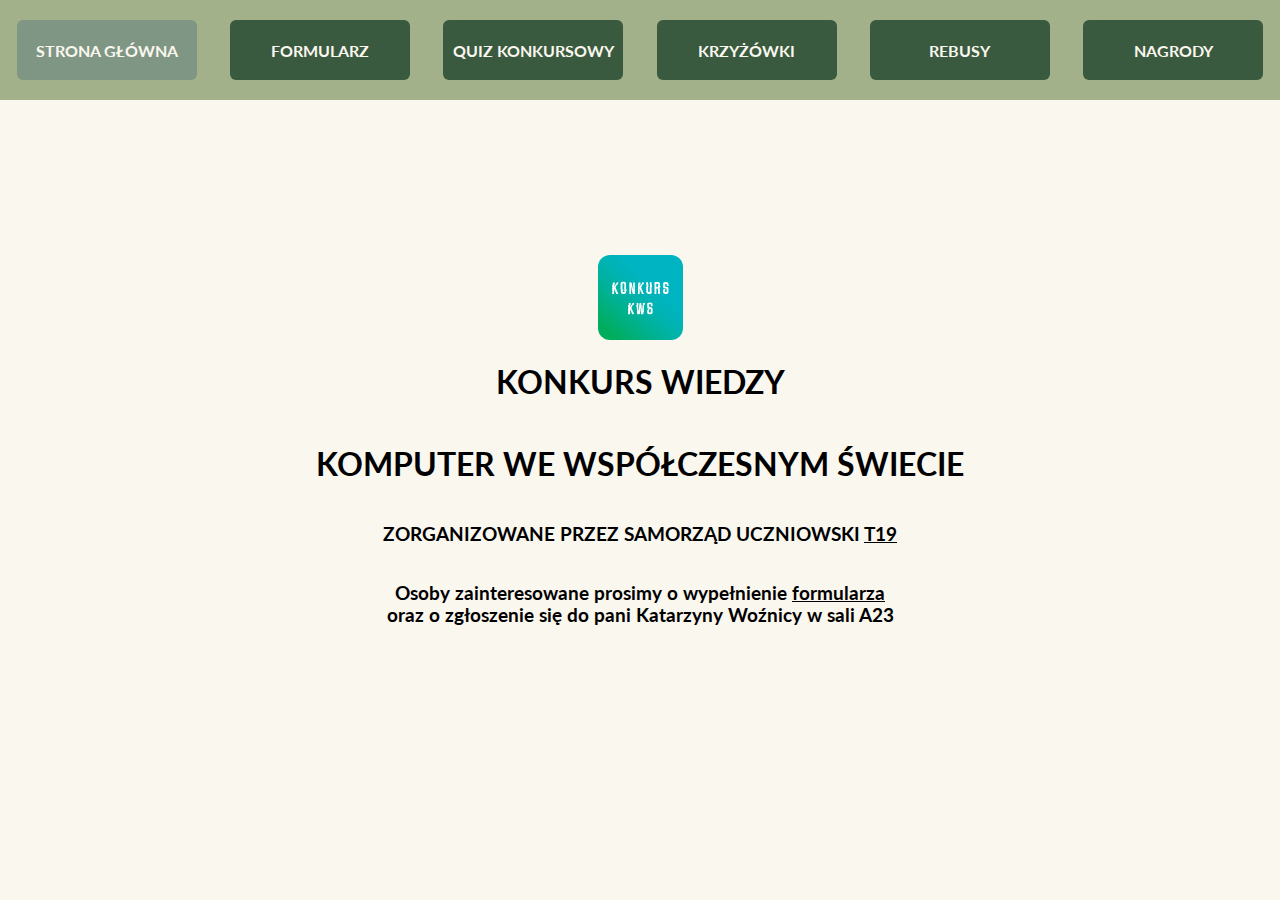
==== index.html @ 1412f92b "Add files via upload" ====
<!DOCTYPE html>
<html lang="pl">
  <head>
    <meta charset="UTF-8">
    <meta name="viewport" content="width=device-width, initial-scale=1.0">
    <title>Konkurs wiedzy</title>
    <!-- pliki css -->
    <link rel="stylesheet" href="css-files/general.css">
    <link rel="stylesheet" href="css-files/topbar.css">
    <link rel="stylesheet" href="css-files/mainpage.css">
    <!-- czcionki -->
    <link rel="preconnect" href="https://fonts.googleapis.com">
    <link rel="preconnect" href="https://fonts.gstatic.com" crossorigin>
    <link href="https://fonts.googleapis.com/css2?family=Lato:wght@400;700&display=swap" rel="stylesheet">
  </head>
  <body>
    <div class="topbar">
      <a href="index.html"><div class="sections aktualna">STRONA GŁÓWNA</div></a>
      <a href="formularz.html"><div class="sections">FORMULARZ</div></a>
      <a href="quiz.html"><div class="sections">QUIZ KONKURSOWY</div></a>
      <a href="krzyzowki.html"><div class="sections">KRZYŻÓWKI</div></a>
      <a href="rebusy.html"><div class="sections">REBUSY</div></a>
      <a href="nagrody.html"><div class="sections">NAGRODY</div></a>
    </div>
    <main>
      <div class="logo-div"><img class="logo" src="zdjecia/logo.jpg" alt="logo konkursu"></div>
      <h1>KONKURS WIEDZY</h1>
      <h1>KOMPUTER WE WSPÓŁCZESNYM ŚWIECIE</h1>
      <h3>ZORGANIZOWANE PRZEZ SAMORZĄD UCZNIOWSKI <a class="text-link" href="https://technikum19.edu.pl/" target="_blank">T19</a></h3>
      <h3 style="margin-bottom: 0;">Osoby zainteresowane prosimy o wypełnienie <a class="text-link" href="formularz.html">formularza</a></h3><h3 style="margin-top: 0;">oraz o zgłoszenie się do pani Katarzyny Woźnicy w sali A23</h3>
    </main>
  </body>
</html>
---- css-files/general.css ----
* {
  font-family: Lato, Arial;
}
html, body {
  height: 100%;
}
body {
  margin: 0;
  background-color: #faf7ef;
}
a {
  text-decoration: none;
  color: black;
}
---- css-files/topbar.css ----
.topbar {
  left: 0;
  right: 0;
  top: 0;
  position: fixed;
  height: 100px;
  display: flex;
  background-color: #a3b18a;
  align-items: center;
  justify-content: space-around;
  z-index: 2;
}
.sections {
  width: 180px;
  height: 60px;
  background-color: #3a5a40;
  font-weight: bold;
  display: flex;
  align-items: center;
  justify-content: center;
  border-radius: 6px;
  transition: background-color 0.15s;
  cursor: pointer;
  color: #faf7ef;
}
.sections:hover {
  background-color: #588157;
}
.sections:active {
  background-color: #7aa37a;
}
.aktualna {
  background-color: #809684;
}
---- css-files/mainpage.css ----
main {
  width: 100%;
  height: 100%;
  display: flex;
  align-items: center;
  justify-content: center;
  flex-direction: column;
}
.text-link {
  text-decoration: underline;
  transition: color 0.15s;
}
.text-link:hover {
  color: rgb(134, 134, 134);
}
.logo-div {
  width: 85px;
  height: 85px;
}
.logo {
  width: 100%;
  height: 100%;
  border-radius: 12px;
}
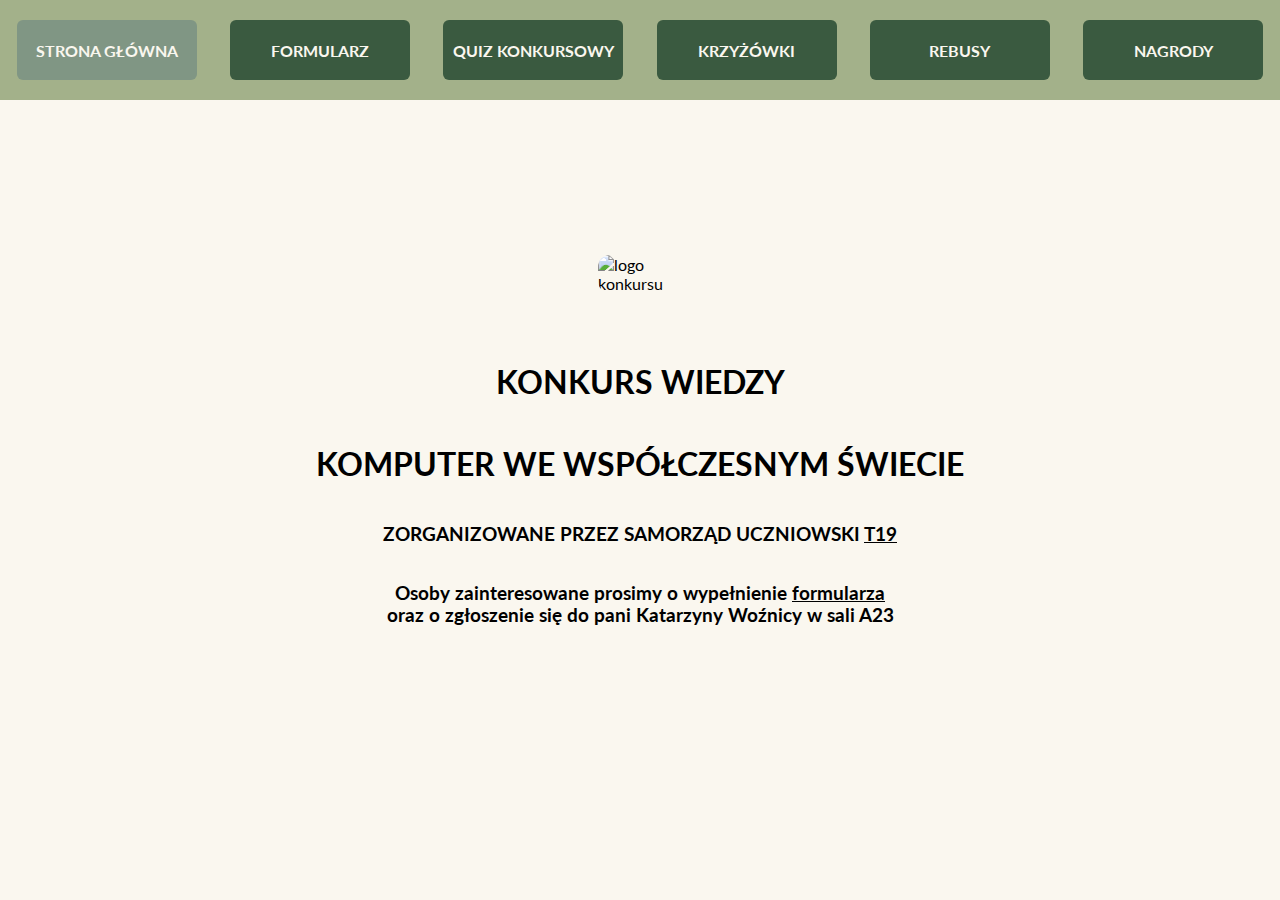
==== commit 4ba54eda: "Add files via upload" ====
--- a/index.html
+++ b/index.html
@@ -4,6 +4,7 @@
     <meta charset="UTF-8">
     <meta name="viewport" content="width=device-width, initial-scale=1.0">
     <title>Konkurs wiedzy</title>
+    <link rel="icon" type="image/png" href="zdjecia/logo.png">
     <!-- pliki css -->
     <link rel="stylesheet" href="css-files/general.css">
     <link rel="stylesheet" href="css-files/topbar.css">
@@ -21,9 +22,10 @@
       <a href="krzyzowki.html"><div class="sections">KRZYŻÓWKI</div></a>
       <a href="rebusy.html"><div class="sections">REBUSY</div></a>
       <a href="nagrody.html"><div class="sections">NAGRODY</div></a>
+      <!-- TODO: zrobić sekcje że kto co zrobił -->
     </div>
     <main>
-      <div class="logo-div"><img class="logo" src="zdjecia/logo.jpg" alt="logo konkursu"></div>
+      <div class="logo-div"><img class="logo" src="zdjecia/logo.png" alt="logo konkursu"></div>
       <h1>KONKURS WIEDZY</h1>
       <h1>KOMPUTER WE WSPÓŁCZESNYM ŚWIECIE</h1>
       <h3>ZORGANIZOWANE PRZEZ SAMORZĄD UCZNIOWSKI <a class="text-link" href="https://technikum19.edu.pl/" target="_blank">T19</a></h3>
